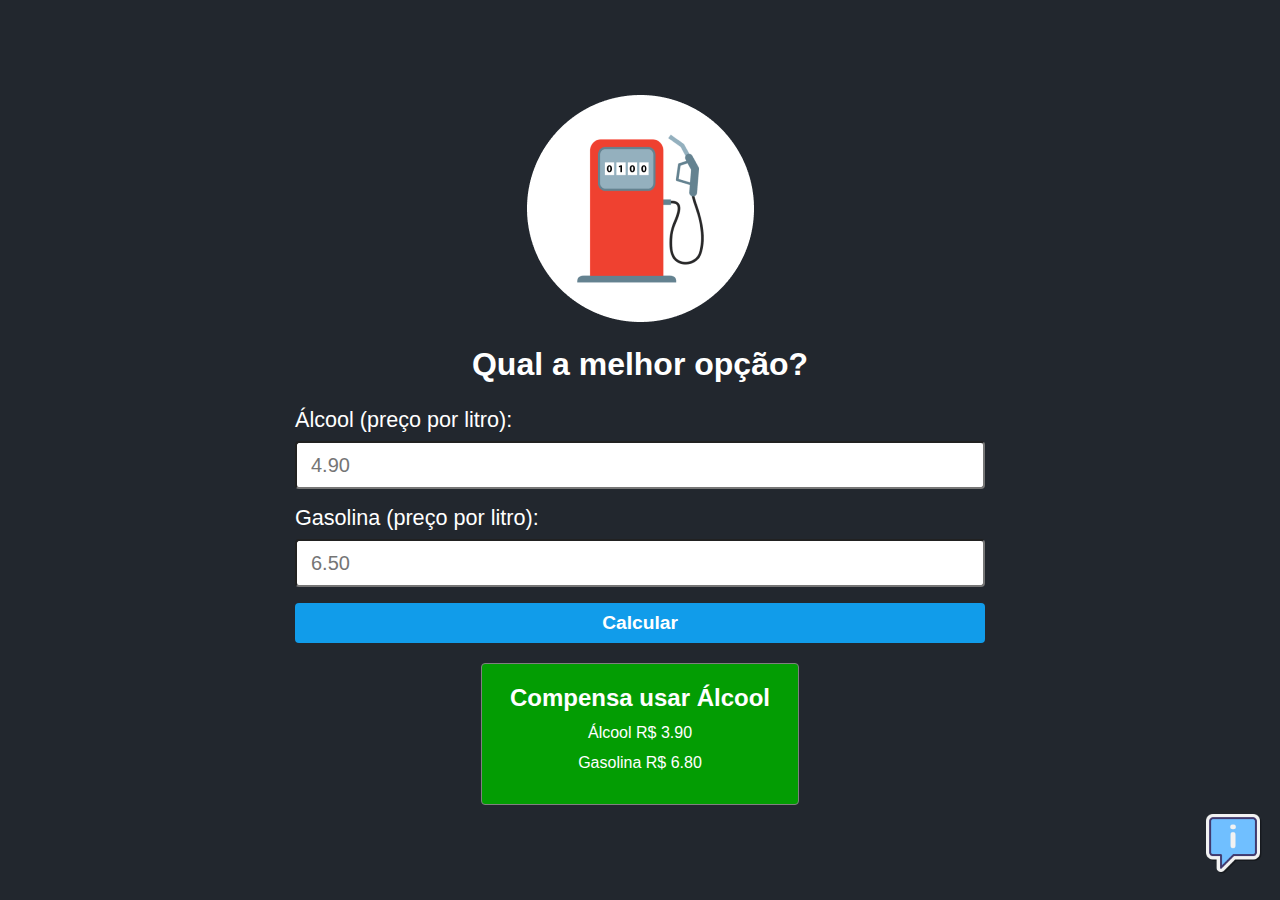
==== index.html @ 7b80ee01 "att" ====
<!DOCTYPE html>
<html lang="pt-br">
<head>
    <meta charset="UTF-8">
    <meta name="viewport" content="width=device-width, initial-scale=1.0">
    <title>Calculadora Álcool ou Gasolina</title>
    <link rel="stylesheet" href="style.css">
</head>
<body>
    
    <main class="main">
        <img class="logo" src="imagens/logo.png" alt="Logo da Calculadora">
        <h1 class="titulo ">Qual a melhor opção?</h1>
        <form action="index.php" class="form">
            <label for="Álcool">Álcool (preço por litro): </label>
            <input class="input" type="number" placeholder="4.90" id="Álcool" min="1" step="0.01" required>
        
            <label for="Gasolina">Gasolina (preço por litro): </label>
            <input class="input" type="number" placeholder="6.50" id="Gasolina" min="1" step="0.01" required>

            <input class="botao" type="submit" value="Calcular">
        </form>

        <sectionc class="resultado">
            <span id="texto-resultado">Compensa usar Álcool</span>
    
            <span>Álcool R$ 3.90</span>
            <span>Gasolina R$ 6.80</span>
        </section>
    </main>

    <div class="info">
        <span class="texto-calc">Veja como é feito o calculo</span>
        <a href="#">
            <img class="info-img" src="imagens/info.png" alt="Informações calculo">
        </a>
    </div>
    

</body>
</html>
---- style.css ----
@charset "UTF-8";

* {
    margin: 0;
    font-family: Arial, Helvetica, sans-serif;
    box-sizing: border-box;
}

body {
    background-color: #22272e;
    height: 100vh;
    display: flex;
    justify-content: center;
    align-items: center;
    flex-direction: column ;
}

.main {
    max-width: 720px;
    display: flex;
    justify-content: center;
    align-items: center;
    flex-direction: column;
    padding: 0px 15px; 
}

.logo {
    max-width: 227px;
}

.titulo {
    text-align: center;
    color: white;
    margin: 24px 0;
}

.form label {
    color: white;
    font-size: 1.35rem;
}

.input {
    width: 100%;
    height: 48px;
    border-radius: 4px;
    font-size: 20px;
    padding: 0 14px;
    margin-top: 8px;
    margin-bottom: 16px;
}

.botao {
    width: 100%;
    height: 40px;
    background-color: #119cea;
    cursor: pointer;
    border: 0;
    border-radius: 4px;
    color: white;
    font-size: 1.2rem;
    font-weight: bold;
}

.resultado {
    background-color: rgb(3, 157, 3);
    max-width: 520px;
    padding: 20px 28px;
    text-align: center;
    margin-top: 20px;
    border-radius: 4px;
    display: flex;
    flex-direction: column;
    border: 1px solid grey;
    user-select: none;
    transition: transform 0.8s;
}

.resultado span {
    color: white;
    margin-bottom: 12px;
}

.resultado:hover {
    transform: scale(1.1);
}

#texto-resultado {
    font-size: 1.5rem;
    font-weight: bold;
}

.info {
    position: fixed;
    right: 14px;
    bottom: 22px;
}

.info-img {
    width: 66px;
    height: 66px;
}

.texto-calc {
    color: white;
    background-color: black;
    padding: 10px 8px;
    border-radius: 6px;
    position: relative;
    bottom: 28px;
    display: none;
}

.info:hover .texto-calc {
    display: inline;
}
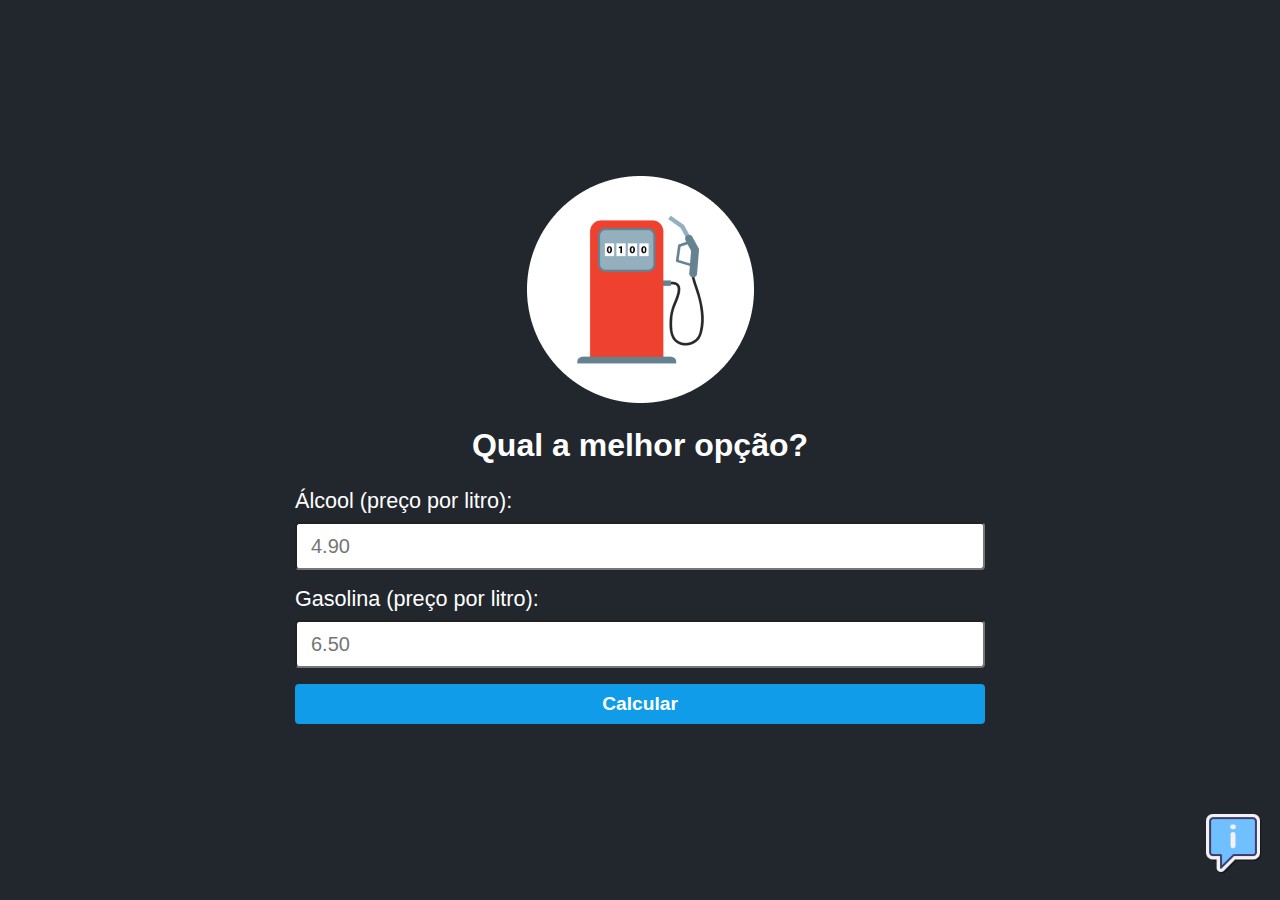
==== commit 37d1a944: "terminando projeto" ====
--- a/index.html
+++ b/index.html
@@ -11,31 +11,32 @@
     <main class="main">
         <img class="logo" src="imagens/logo.png" alt="Logo da Calculadora">
         <h1 class="titulo ">Qual a melhor opção?</h1>
-        <form action="index.php" class="form">
+
+        <form onsubmit="calcular(event)" action="#" class="form">
             <label for="Álcool">Álcool (preço por litro): </label>
-            <input class="input" type="number" placeholder="4.90" id="Álcool" min="1" step="0.01" required>
+            <input class="input" type="number" placeholder="4.90" id="alcool" min="1" step="0.01" required>
         
             <label for="Gasolina">Gasolina (preço por litro): </label>
-            <input class="input" type="number" placeholder="6.50" id="Gasolina" min="1" step="0.01" required>
+            <input class="input" type="number" placeholder="6.50" id="gasolina" min="1" step="0.01" required>
 
             <input class="botao" type="submit" value="Calcular">
         </form>
 
-        <sectionc class="resultado">
+        <sectionc id="content-result" class="resultado hide">
             <span id="texto-resultado">Compensa usar Álcool</span>
     
-            <span>Álcool R$ 3.90</span>
-            <span>Gasolina R$ 6.80</span>
+            <span id="alcool-result">Álcool R$ 3.90</span>
+            <span id="gasolina-result">Gasolina R$ 6.80</span>
         </section>
     </main>
 
     <div class="info">
         <span class="texto-calc">Veja como é feito o calculo</span>
-        <a href="#">
+        <a href="calculo.html">
             <img class="info-img" src="imagens/info.png" alt="Informações calculo">
         </a>
     </div>
     
-
+    <script src="script.js"></script>
 </body>
 </html>--- a/style.css
+++ b/style.css
@@ -26,6 +26,8 @@
 
 .logo {
     max-width: 227px;
+    display: block;
+    margin: auto;
 }
 
 .titulo {
@@ -75,6 +77,10 @@
     transition: transform 0.8s;
 }
 
+.hide {
+    display: none;
+}
+
 .resultado span {
     color: white;
     margin-bottom: 12px;
@@ -112,4 +118,33 @@
 
 .info:hover .texto-calc {
     display: inline;
+}
+
+.sobre {
+    max-width: 624px;
+    background-color: #242424;
+    padding: 24px 14px;
+    border: 1px solid #696969;
+    border-radius: 4px;
+}
+
+.sobre p {
+    color: white;
+    margin-bottom: 15px;
+    line-height: 150%;
+}
+
+.button-calcular {
+    background-color: blue;
+    width: 70%;
+    height: 48px;
+    margin-top: 20px;
+    display: flex;
+    justify-content: center;
+    align-items: center;
+    text-decoration: none;
+    color: white;
+    border-radius: 4px;
+    font-size: 1.25rem;
+    font-weight: bold;
 }